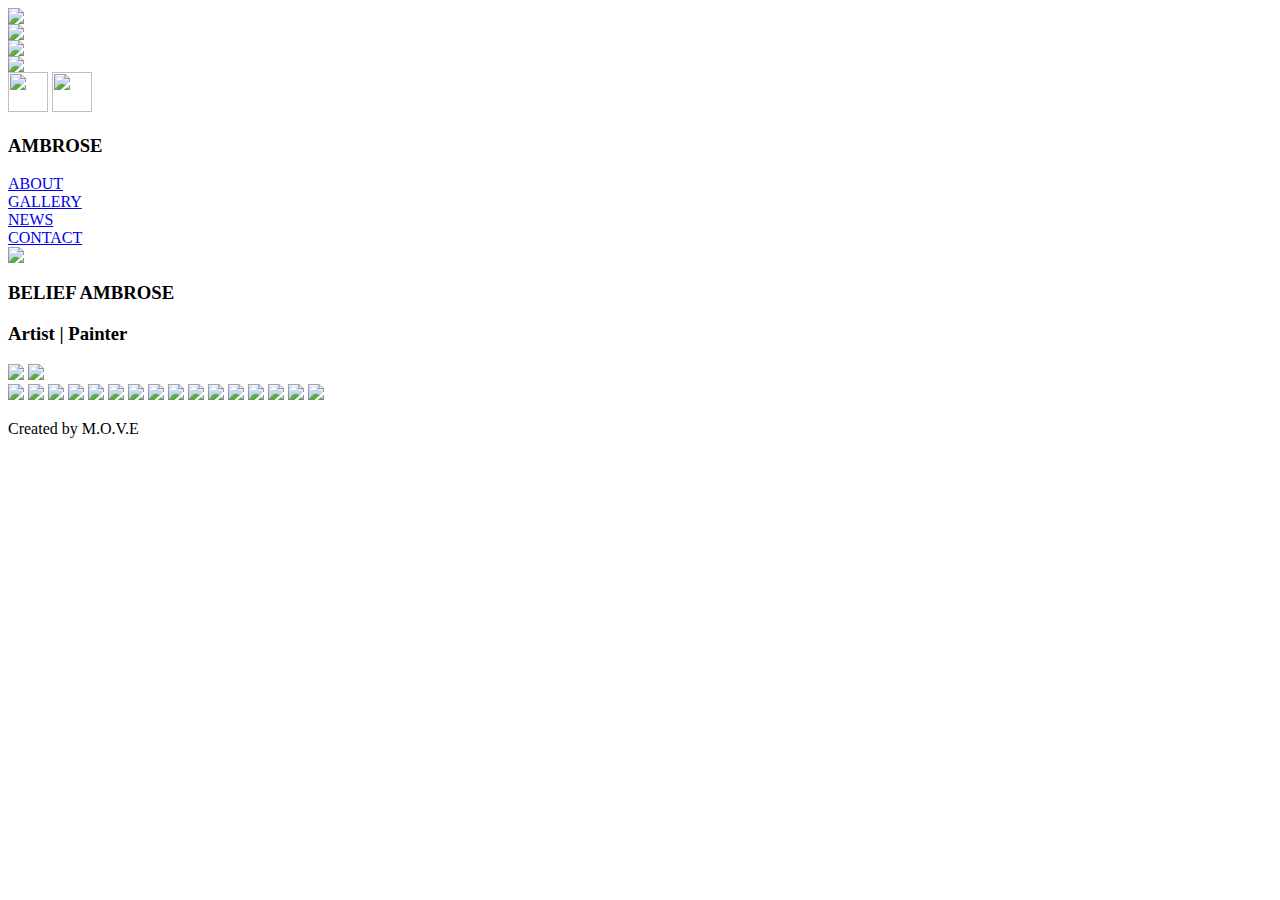
==== index.html @ 33707ee0 "Add files via upload" ====
<html>
    <head>
        <meta charset="UTF-8">
  <meta http-equiv="X-UA-Compatible" content="IE=edge">
  <meta name="viewport" content="width=device-width, initial-scale=1.0">
        <title>
            AMBROSE PORTFOLIO
        </title>
        <script src="assets/js/lightbox-plus-jquery.js"></script>
        <link href="assets/css/lightbox.min.css" rel="stylesheet" type="text/css">
        <link href="assets/css/style.css" rel="stylesheet" type="text/css">
        <link href="assets/css/mediaquery.css" rel="stylesheet" type="text/css">
        <link rel="stylesheet" href="path/to/font-awesome/css/font-awesome.min.css">
        <link rel="preconnect" href="https://fonts.googleapis.com">
<link rel="preconnect" href="https://fonts.gstatic.com" crossorigin>
<link href="https://fonts.googleapis.com/css2?family=Raleway:wght@200&display=swap" rel="stylesheet">
<link href="assets/css icon/all.css" rel="stylesheet">
    </head>
    <body>
      
<div class="small-screen-img">
    <div><img  id="too-small"  class="home-img" src="assets/images/back 1.jpg"></div><!--BACKGROUND FOR SMALL SCREEN-->
<div><img  id="too-small"  class="home-img" src="assets/images/work 7.jpg"></div><!--BACKGROUND FOR SMALL SCREEN-->
<div><img  id="too-small"  class="home-img" src="assets/images/BACK 4.jpg"></div><!--BACKGROUND FOR SMALL SCREEN-->
</div>

<div class="large-screen-img">
<img  id="too-big"  class="large-img" src="assets/images/back for big 1.jpg"><!--BACKGROUND FOR LARGE SCREEN-->
</div>



<div class="menu-btns">
    <img class="open"  src="https://img.icons8.com/ios-filled/50/ffffff/menu--v1.png" width="40"/>
   <img  id="close" class="hide"   src="https://img.icons8.com/ios-filled/50/ffffff/delete-sign--v1.png"  width="40"/>
   </div>
   

<div id="menu-bar" class="slide">
    <h3 class="nav-head"> AMBROSE</h3>

    <div class="nav-link-card">
    <div class="nav-link">   <a href="about.html">ABOUT</a></div>
    <div class="nav-link">  <a href="gallery.html">GALLERY</a></div>
    <div class="nav-link">  <a href="news.html">NEWS</a></div>
    <div class="nav-link">   <a href="contact.html">CONTACT</a></div>
    </div>

    <span class="nav-social">
        <i class="fa-brands fa-instagram"></i>
        <i class="fa-brands fa-twitter"></i>
        <i class="fa-brands fa-tiktok"></i>
        <i class="fa-brands fa-facebook-f"></i>
        <img src="https://img.icons8.com/ios-filled/50/000000/new-post.png"/>
    </span>

</div>

<div class="mother-container">

    <div class="personal-info">
<h3 class="name">BELIEF AMBROSE</h3>
<h3 class="title">Artist | Painter</h3>
<span class="social">
    <i class="fa-brands fa-instagram"></i>
    <i class="fa-brands fa-twitter"></i>
    <i class="fa-brands fa-facebook-f"></i>
    <i class="fa-brands fa-soundcloud"></i>
</span>
    </div>

    <div class="awards">
        <a href="assets/images/work 6 small.jpg" data-lightbox="WORK"> <img class="award-img" src="assets/images/work 6.jpg"></a>
        <a href="assets/images/BACK 4 small.jpg" data-lightbox="WORK"> <img class="award-img" src="assets/images/BACK 4.jpg"></a>
  
    </div>

    <div class="works">
       <a href="assets/images/work 6 small.jpg" data-lightbox="WORK"><img class="images" src="assets/images/work 6.jpg"></a>
       <a href="assets/images/work 4.webp" data-lightbox="WORK"> <img class="images" src="assets/images/work 4.webp"></a>
       <a href="assets/images/work 3 small.jpg" data-lightbox="WORK"><img class="images" src="assets/images/work 3.jpg"></a>
       <a href="assets/images/work 5 small.jpg" data-lightbox="WORK"><img class="images" src="assets/images/work 5.jpg"></a>
       <a href="assets/images/work 2 big.jpg" data-lightbox="WORK"><img class="images" src="assets/images/work 2.jpg"></a>
            <a href="assets/images/work 7 small.jpg" data-lightbox="WORK"> <img class="images" src="assets/images/work 7.jpg"></a>
            <a href="assets/images/work 8 small.jpg" data-lightbox="WORK"> <img class="images" src="assets/images/work 8.jpg"></a>
            <a href="assets/images/work 9 small.jpg" data-lightbox="WORK"><img class="images" src="assets/images/work 9.jpg"></a>
            <a href="assets/images/work 1 small.jpg" data-lightbox="WORK"> <img class="images" src="assets/images/work 1.jpg"></a>
            <a href="assets/images/work 10 small.JPG" data-lightbox="WORK"><img class="images" src="assets/images/work 10.jpg"></a>
       <a href="assets/images/work 12 small.jpg" data-lightbox="WORK"><img class="images" src="assets/images/work 12.JPG"></a>
       <a href="assets/images/work 11 small.jpg" data-lightbox="WORK"> <img class="images" src="assets/images/work 11.jpg"></a>
       <a href="assets/images/work 13 small.JPG" data-lightbox="WORK"><img class="images" src="assets/images/work 13.JPG"></a>
       <a href="assets/images/work 14.webp" data-lightbox="WORK"><img class="images" src="assets/images/work 14.webp"></a>
        <a href="assets/images/work 15 small.jpg" data-lightbox="WORK"><img class="images" src="assets/images/work 15.jpg"></a>
            <a href="assets/images/work 16 small.jpg" data-lightbox="WORK"> <img class="images" src="assets/images/work 16.jpg"></a>
         
     </div>
 
</div>

<footer>
<p class="foot-note">Created by M.O.V.E</p>
</footer>

<script src="assets/js/main.js"></script>
    </body>
</html>
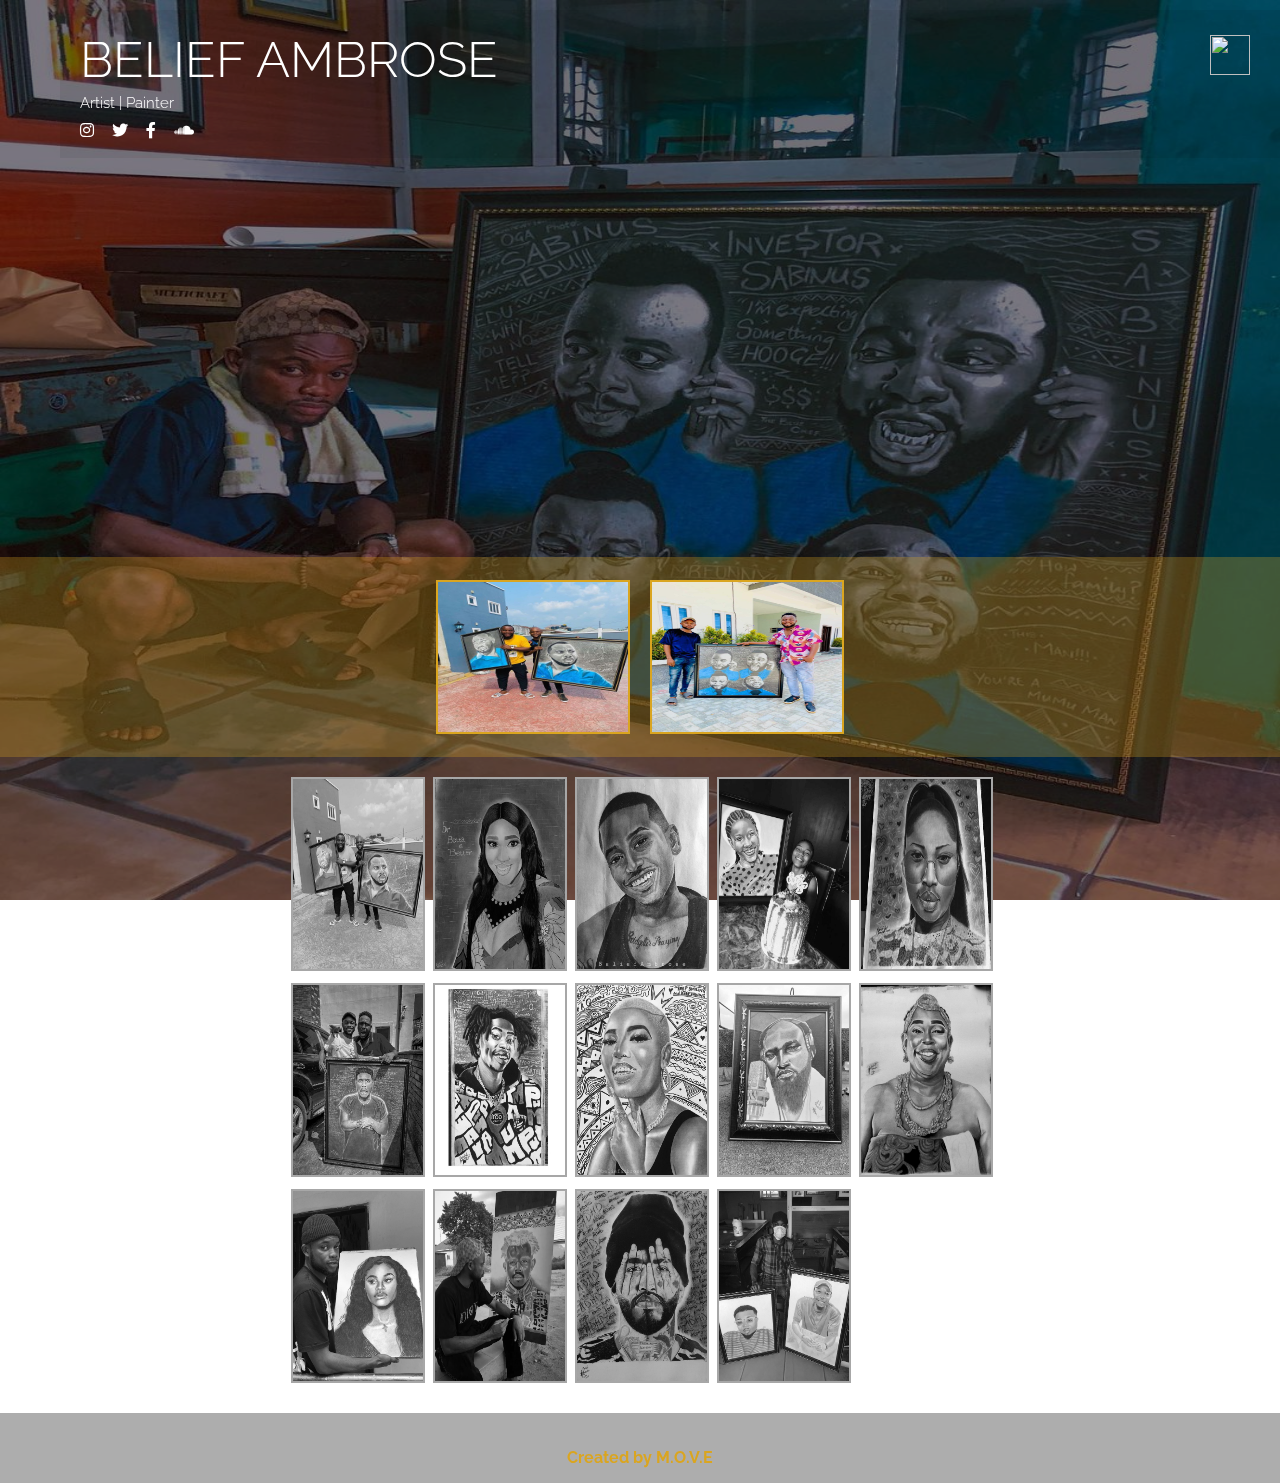
==== commit 417ba471: "Update index.html" ====
--- a/index.html
+++ b/index.html
@@ -86,9 +86,9 @@
             <a href="assets/images/work 9 small.jpg" data-lightbox="WORK"><img class="images" src="assets/images/work 9.jpg"></a>
             <a href="assets/images/work 1 small.jpg" data-lightbox="WORK"> <img class="images" src="assets/images/work 1.jpg"></a>
             <a href="assets/images/work 10 small.JPG" data-lightbox="WORK"><img class="images" src="assets/images/work 10.jpg"></a>
-       <a href="assets/images/work 12 small.jpg" data-lightbox="WORK"><img class="images" src="assets/images/work 12.JPG"></a>
+      
        <a href="assets/images/work 11 small.jpg" data-lightbox="WORK"> <img class="images" src="assets/images/work 11.jpg"></a>
-       <a href="assets/images/work 13 small.JPG" data-lightbox="WORK"><img class="images" src="assets/images/work 13.JPG"></a>
+     
        <a href="assets/images/work 14.webp" data-lightbox="WORK"><img class="images" src="assets/images/work 14.webp"></a>
         <a href="assets/images/work 15 small.jpg" data-lightbox="WORK"><img class="images" src="assets/images/work 15.jpg"></a>
             <a href="assets/images/work 16 small.jpg" data-lightbox="WORK"> <img class="images" src="assets/images/work 16.jpg"></a>
@@ -103,4 +103,4 @@
 
 <script src="assets/js/main.js"></script>
     </body>
-</html>+</html>
--- a/assets/css/style.css
+++ b/assets/css/style.css
@@ -0,0 +1,225 @@
+
+.home-img{
+  width:100%;
+    position:fixed;
+     height: 100%;
+   z-index:-10;
+ filter:brightness(50%);
+ top:0px;
+ display:none;
+ }
+
+
+*{
+ margin:0px;
+ padding:0px;
+ font-family: 'Raleway', sans-serif;
+ scroll-behavior: smooth;
+}
+
+
+#menu-bar{
+display:flex;
+ flex-direction:column; 
+ z-index:1;
+ position:absolute;
+ background-color:white;
+ height:380px;
+ transition: all 0.4s ease;
+ top:45px;
+width:240px;
+ align-items:center;
+ gap:30px;
+border-bottom-right-radius: 30px;
+ border-top-right-radius: 30px;
+ transition: 0.5s ease-in-out;
+}
+
+.nav-head{
+ margin-top:10px;
+ font-size:23px;
+}
+
+
+
+.menu-btns{
+ display:flex;
+ justify-content:start;
+ position:relative;
+top:10px;
+ margin-left:10px;
+ cursor: pointer;
+}
+
+
+
+
+.menu-btns:hover{
+color: rgba(181, 225, 117, 0.961);
+}
+
+
+
+.slide{
+ left:-100%;
+}
+
+.hide{
+ visibility:hidden;
+}
+
+.open{
+ position:absolute;
+}
+
+
+
+
+.nav-link{
+ margin:30px;
+ font-weight:400;
+  font-family: 'Raleway', sans-serif;
+ text-align:center;
+ position:relative;
+ top:-30px;
+ 
+}
+
+.nav-social{
+  top:-45px;
+   position:relative;
+ display:grid;
+ grid-template-columns: repeat(5,25px);
+ gap:13px;
+}
+
+
+.nav-social i{
+ font-size:23px;
+
+
+}
+
+.nav-social img{
+ width:23px;
+
+ 
+}
+
+
+a{
+ text-decoration:none;
+ color:goldenrod;
+}
+
+
+
+.large-screen-img{
+ display:none;
+ position:absolute;
+}
+
+.img-link{
+width: 10%;
+height:auto;
+}
+
+
+.works img:hover{
+  transform:scale(1.1);
+  filter: grayscale(0);
+ }
+ 
+
+/*font-family: 'Edu VIC WA NT Beginner', cursive;*/
+
+ .images{
+ width:130px;
+ height:190px;
+ border:2px solid goldenrod;
+ filter: grayscale(100%);
+ }
+ 
+
+
+ .mother-container{
+  z-index:-10;
+    margin-top:390px;
+ }
+
+ .personal-info{
+color:white;
+    font-family:system-ui;
+  padding:15px;
+  margin-top:-25px;
+  background-color:rgba(0, 0, 0, 0.057);
+    
+ }
+ 
+ .personal-info:hover{
+  color:goldenrod;
+  cursor: pointer;
+ }
+
+
+ .name{
+font-size:40px;
+    font-weight:300;
+ }
+
+ .title{
+font-size:15px;
+  font-weight:300;
+ }
+
+ .social{
+  display:flex;
+  gap:18px;
+  margin-top:15px;
+ }
+
+ .awards{
+margin-top:17px;
+  background-color:rgba(218, 165, 32, 0.298);
+  display:grid;
+  justify-content:center;
+  align-items:center;
+    height:520px;
+    column-gap:-20px;
+ }
+
+
+.award-img{
+ width:250px;
+ height:220px;
+  border:2px solid goldenrod;
+}
+
+ .works{
+margin-top:20px;
+    display:grid;
+    grid-template-columns: repeat(2,130px);
+    justify-content:center;
+    align-items:center;
+    gap:12px;
+ }
+
+
+footer{
+  background-color:rgba(0, 0, 0, 0.321);
+ height:70px;
+ margin-top:30px;
+ z-index:-99;
+}
+
+.foot-note{
+position:relative;
+ color:goldenrod;
+ text-align:center;
+ top:35px;
+ font-weight:bold;
+}
+
+/* ABOUT FOOTER*/
+
+
--- a/assets/css/mediaquery.css
+++ b/assets/css/mediaquery.css
@@ -0,0 +1,248 @@
+
+
+ @media (min-width: 480px) {
+  .mother-container{
+    z-index:-10;
+      margin-top:430px;
+   }
+    
+  }
+  
+  
+  @media (min-width: 517px) {
+  
+  
+  
+  } 
+  
+  
+  
+  @media (max-width: 550px) {
+  
+   .large-screen-img{
+    display:none;
+  }
+      
+    }
+  
+  
+    @media (min-width: 551px) {
+  
+  
+  
+     
+  .large-screen-img{
+    display:block;
+  }
+  
+  
+     
+     #too-big{
+        width:100%;
+          position:fixed;
+           height: 100%;
+         z-index:-10;
+       filter:brightness(50%);
+        top:0px;
+       }
+      
+  .small-screen-img{
+       visibility:hidden;
+      
+       }
+  
+  .mother-container{
+  z-index:-10;
+   margin-top:420px;
+  }
+  
+  .name{
+  font-size:45px;
+   font-weight:300;
+  }
+       
+  .title{
+  font-size:15px;
+  font-weight:300;
+   position:relative;
+   top:5px;
+  }
+  
+  
+  .personal-info{
+      position:relative;
+      
+     }
+  
+       
+       }
+  
+  
+       
+  @media (min-width: 655px) {
+  
+  
+  .mother-container{
+  z-index:-10;
+   margin-top:410px;
+  }
+  
+  .name{
+  font-size:50px;
+   font-weight:300;
+  }
+   
+   
+  }
+  
+  
+  @media (min-width: 692px) {
+  
+  
+  .personal-info{
+      position:relative;
+      top:-20px;
+     }
+   
+  .mother-container{
+  z-index:-10;
+   margin-top:430px;
+  }
+  
+   
+  }
+  
+  
+  
+  @media (min-width: 768px) {
+  
+  
+   
+  .mother-container{
+  z-index:-10;
+   margin-top:375px;
+  }
+  
+     
+      .works{
+    margin-top:20px;
+         display:grid;
+         grid-template-columns: repeat(4,130px);
+      }
+    
+    
+        .awards{
+    margin-top:44px;
+       display:flex;
+    height:200px;
+         column-gap:20px;
+        }
+    
+    .award-img{
+      width:190px;
+      height:150px;
+    }
+    
+    
+     .personal-info{
+      position:relative;
+       top:30px;
+        padding:20px;
+     }
+    
+     #unique-img{
+       margin-left:142px;
+     } 
+  
+  
+      .name{
+  font-size:50px;
+   font-weight:300;
+  }
+          
+    }
+  
+  
+  @media (min-width: 1024px) {
+  
+  
+  .menu-btns{
+   display:flex;
+   justify-content:end;
+   position:absolute;
+   right:30px;
+   top:35px;
+   z-index:1;
+  }
+  
+  #menu-bar{
+  display:flex;
+   flex-direction:column; 
+    justify-content:end;
+    position:absolute;
+    right:30px;
+   top:72px;
+  border-bottom-left-radius: 30px;
+   border-top-left-radius: 30px;
+  
+  
+  }
+   
+   
+   .works{
+    margin-top:20px;
+         display:grid;
+         grid-template-columns: repeat(5,130px);
+      }
+    
+   .personal-info{
+      position:relative;
+       top:-355px;
+       margin-left:60px;
+     }
+  
+  .mother-container{
+  z-index:-10;
+   margin-top:390px;
+  }
+  
+  
+  
+  }
+  
+  
+  
+  
+  @media (min-width: 1321px) {
+  .works{
+    margin-top:20px;
+         display:grid;
+         grid-template-columns: repeat(6,130px);
+      }
+   
+      .awards{
+          margin-top:115px;}
+  
+  .personal-info{
+      position:relative;
+       top:-380px;
+       margin-left:90px;
+     }
+     .mother-container{
+        z-index:-10;
+         margin-top:420px;
+        } 
+  
+  }
+  
+  
+  
+  
+  @media (min-width: 1440px) {
+  .works{
+    margin-top:20px;
+         display:grid;
+         grid-template-columns: repeat(7,130px);
+      }
+   
+  }